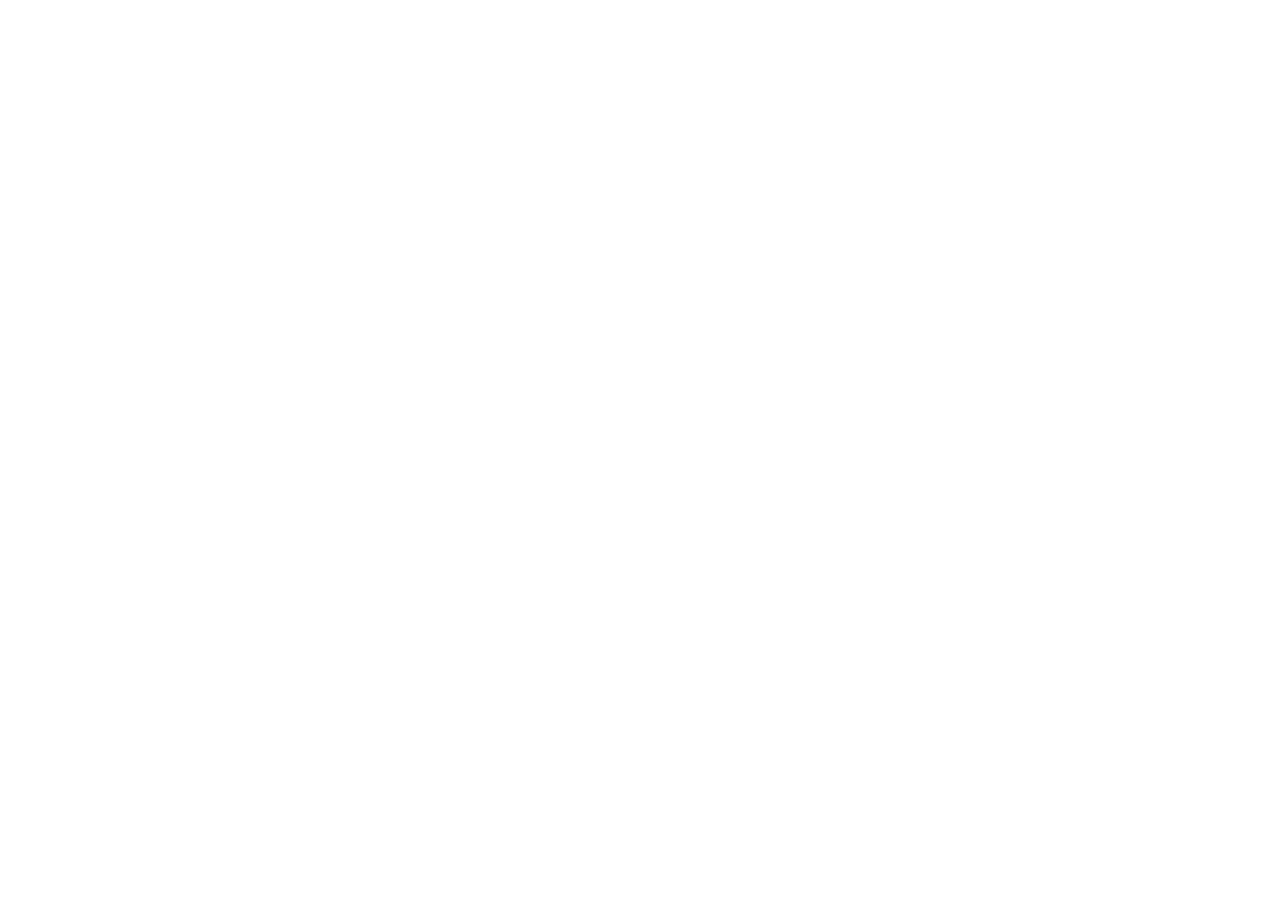
==== Tea_Project/index.html @ 8bb3a370 "www" ====
<!DOCTYPE html>
<html lang="en">
<head>
    <meta charset="UTF-8">
    <meta name="viewport" content="width=device-width, initial-scale=1.0">
    <title>Teashop</title>
</head>
<body>
    
</body>
</html>
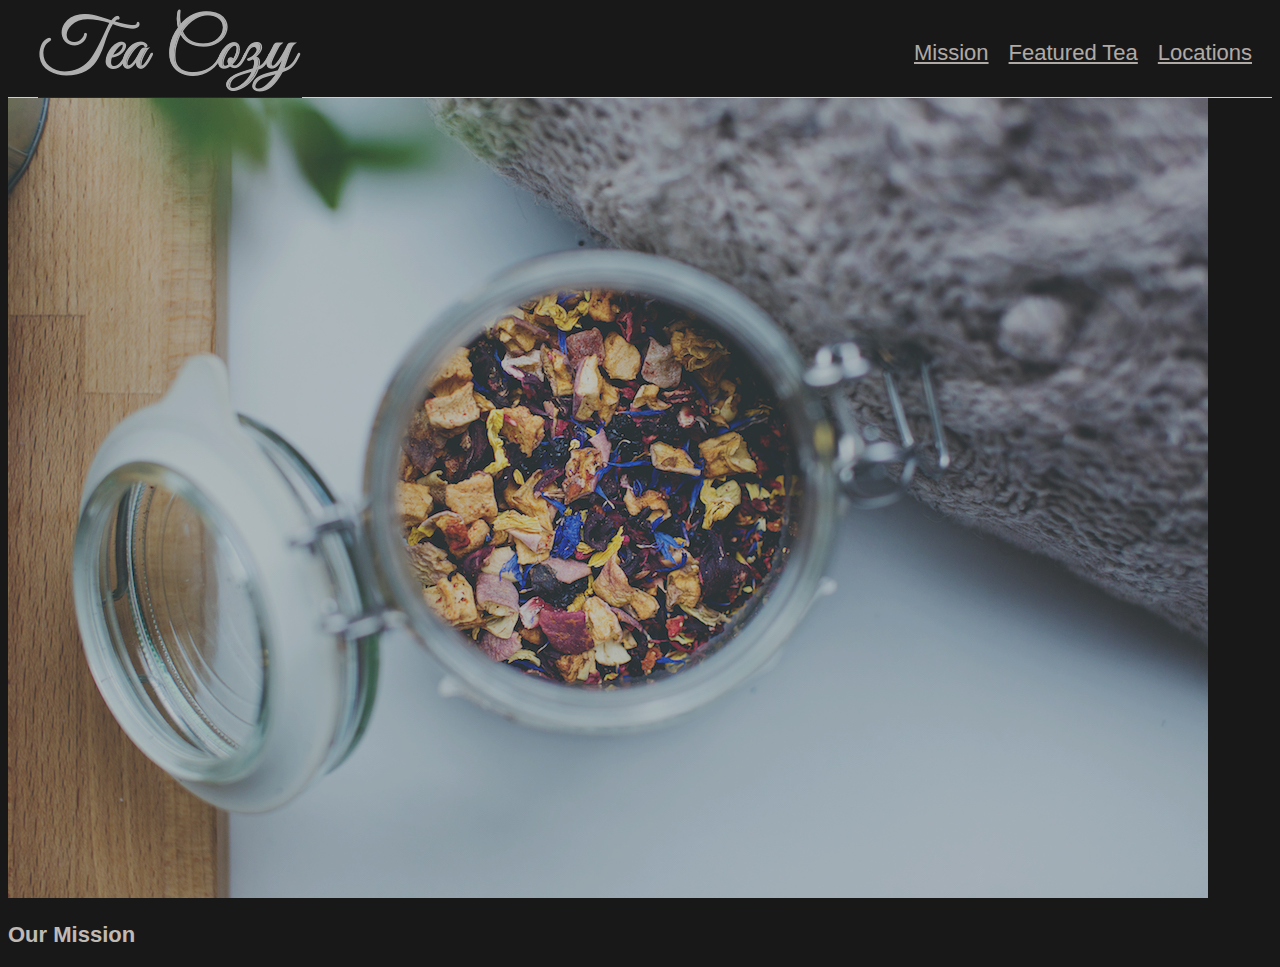
==== commit 3a20dc30: "getting started on tea cozy page. flexbox practice" ====
--- a/Tea_Project/index.html
+++ b/Tea_Project/index.html
@@ -3,9 +3,24 @@
 <head>
     <meta charset="UTF-8">
     <meta name="viewport" content="width=device-width, initial-scale=1.0">
-    <title>Teashop</title>
+    <link rel="stylesheet" href="Styles/images/style.css">
+    <title>Tea Cozy</title>
 </head>
 <body>
-    
+    <nav class="nav">
+        <span id="tea"><img src="Styles/images/img-tea-cozy-logo.png"></span>
+        <div class="right-container">
+            <span class="right">Mission</span>
+            <span class="right">Featured Tea</span>
+            <span class="right">Locations</span>
+        </div>
+    </nav>
+    <div class="main-picture">
+        <img src="Styles/images/img-mission-background.jpg" alt="Jar of Tea leaves">
+            <h2>Our Mission</h2>
+    </div>
+
+
 </body>
-</html>+</html>
+    --- a/Tea_Project/Styles/images/style.css
+++ b/Tea_Project/Styles/images/style.css
@@ -0,0 +1,29 @@
+* {
+    font-family: helvetica;
+    font-size: 22px;
+    color: seashell;
+    background-color: black;
+    opacity: .9;
+}
+
+.nav {
+    display: flex;
+    justify-content: space-between;
+    align-items: center;
+    padding: 10px 20px;
+    border-bottom: 1px solid seashell;
+    height: 69px;
+}
+
+.right-container {
+    margin-left: auto;
+    display: flex;
+    gap: 20px;
+    text-decoration: underline;
+}
+
+#tea {
+    margin-left: 10px;
+    align-items: center;
+    size: auto 50px;
+}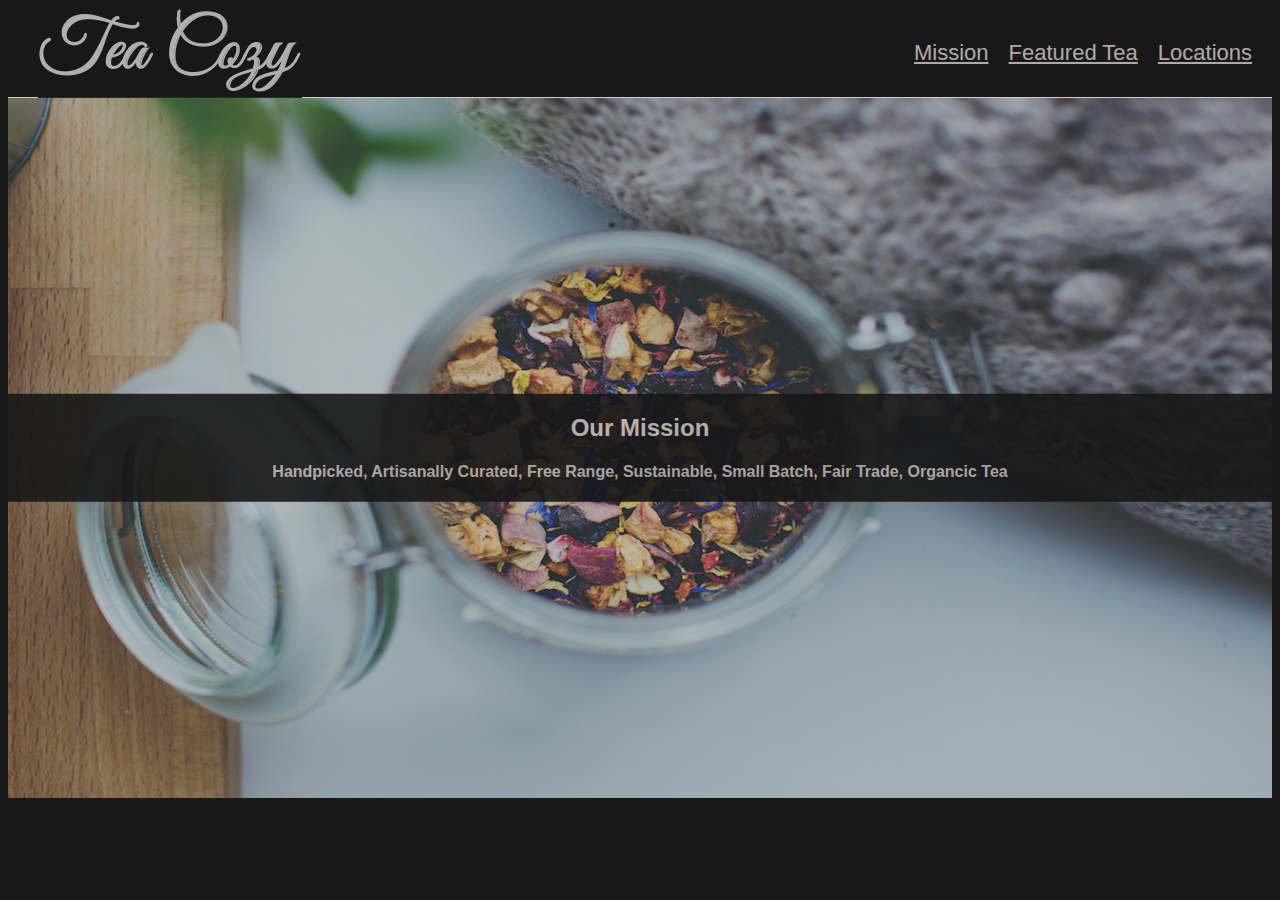
==== commit ecb802bc: "tryingt to match Styles" ====
--- a/Tea_Project/index.html
+++ b/Tea_Project/index.html
@@ -1,26 +1,29 @@
 <!DOCTYPE html>
 <html lang="en">
-<head>
-    <meta charset="UTF-8">
-    <meta name="viewport" content="width=device-width, initial-scale=1.0">
-    <link rel="stylesheet" href="Styles/images/style.css">
+  <head>
+    <meta charset="UTF-8" />
+    <meta name="viewport" content="width=device-width, initial-scale=1.0" />
+    <link rel="stylesheet" href="Styles/images/style.css" />
     <title>Tea Cozy</title>
-</head>
-<body>
+  </head>
+  <body>
     <nav class="nav">
-        <span id="tea"><img src="Styles/images/img-tea-cozy-logo.png"></span>
-        <div class="right-container">
-            <span class="right">Mission</span>
-            <span class="right">Featured Tea</span>
-            <span class="right">Locations</span>
-        </div>
+      <span id="tea"><img src="Styles/images/img-tea-cozy-logo.png" /></span>
+      <div class="right-container">
+        <span class="right">Mission</span>
+        <span class="right">Featured Tea</span>
+        <span class="right">Locations</span>
+      </div>
     </nav>
     <div class="main-picture">
-        <img src="Styles/images/img-mission-background.jpg" alt="Jar of Tea leaves">
-            <h2>Our Mission</h2>
+      <img
+        src="Styles/images/img-mission-background.jpg"
+        alt="Jar of Tea leaves"
+      />
+      <div class="mission-child">
+        <h2>Our Mission</h2>
+        <div class="hh4"><h4>Handpicked, Artisanally Curated, Free Range, Sustainable, Small Batch, Fair Trade, Organcic Tea</h4></div>
     </div>
-
-
-</body>
+    </div>
+  </body>
 </html>
-    --- a/Tea_Project/Styles/images/style.css
+++ b/Tea_Project/Styles/images/style.css
@@ -1,6 +1,5 @@
 * {
     font-family: helvetica;
-    font-size: 22px;
     color: seashell;
     background-color: black;
     opacity: .9;
@@ -13,6 +12,7 @@
     padding: 10px 20px;
     border-bottom: 1px solid seashell;
     height: 69px;
+    font-size: 22px;
 }
 
 .right-container {
@@ -26,4 +26,35 @@
     margin-left: 10px;
     align-items: center;
     size: auto 50px;
+}
+
+#mission {
+    width: 100%;
+}
+
+.main-picture {
+    position: relative;
+    text-align: center;
+    
+}
+
+.main-picture img {
+    display: flex;
+    width: 100%;
+    height: 700px;
+}
+
+.mission-child {
+    display: inline-block;
+    position: absolute;
+    top: 50%;
+    left: 50%;
+    transform: translate(-50%, -50%);
+    color: seashell;
+    width: 100%;
+}
+
+
+h2 {
+    text-align: center;
 }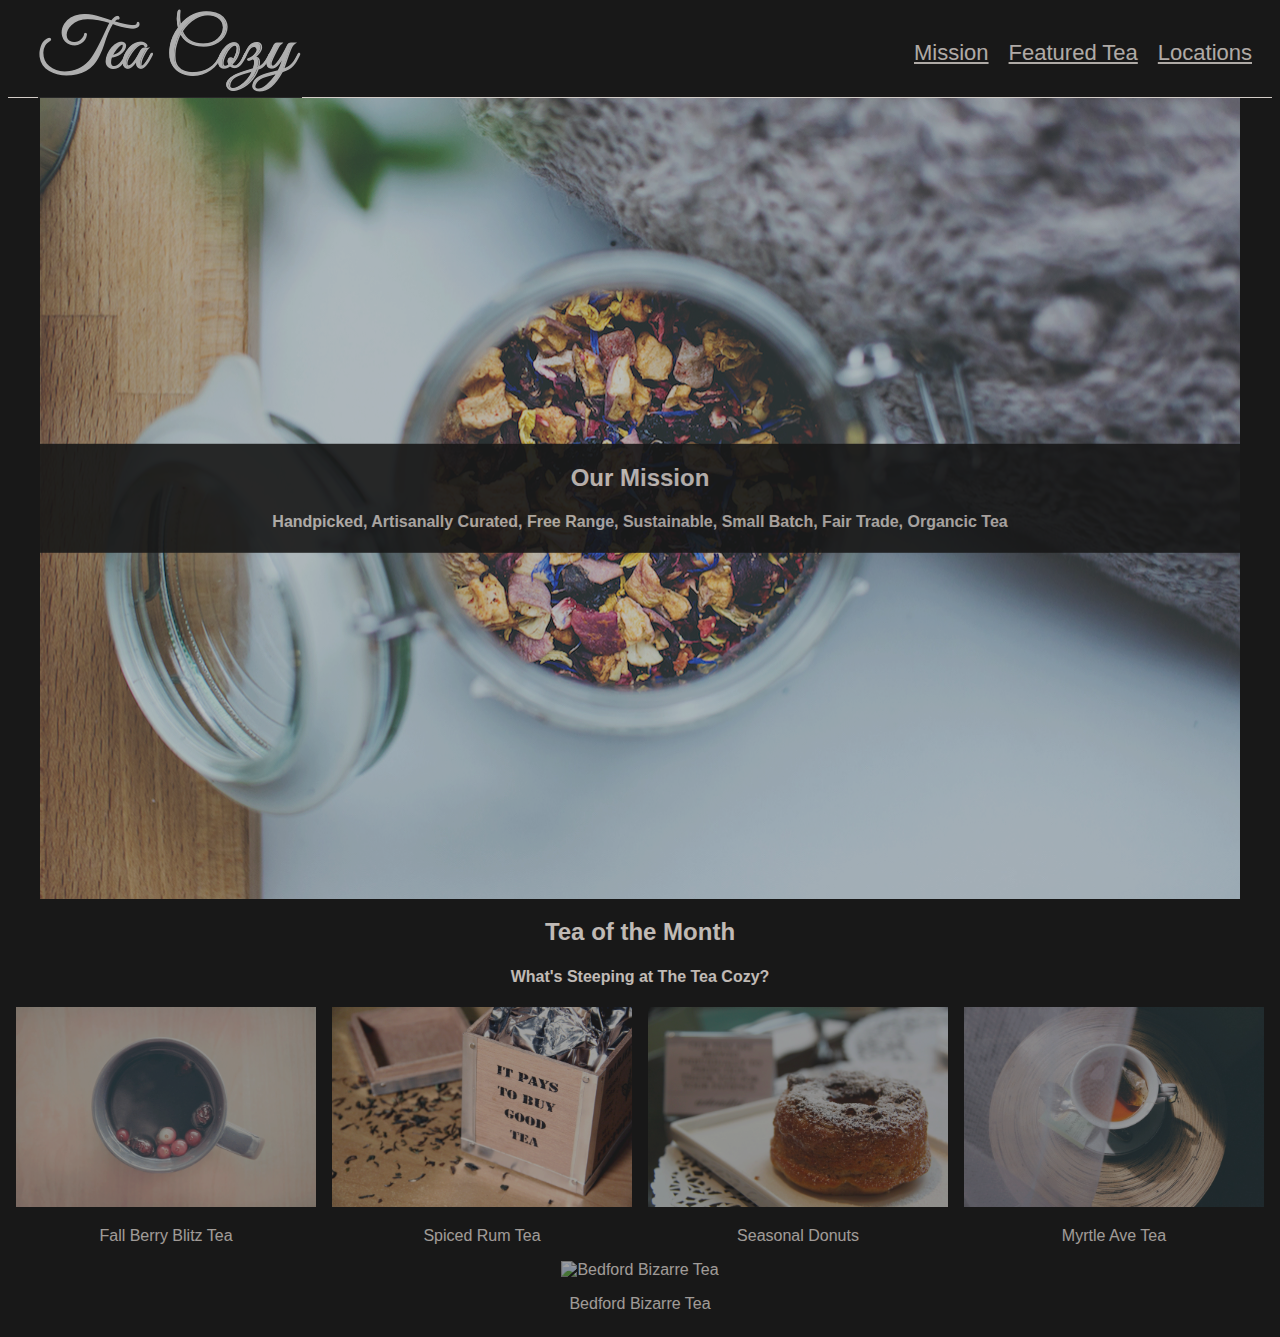
==== commit 8a8ee515: "Finished midsection. Not 100% but progress." ====
--- a/Tea_Project/index.html
+++ b/Tea_Project/index.html
@@ -23,7 +23,24 @@
       <div class="mission-child">
         <h2>Our Mission</h2>
         <div class="hh4"><h4>Handpicked, Artisanally Curated, Free Range, Sustainable, Small Batch, Fair Trade, Organcic Tea</h4></div>
+      </div>
     </div>
+    <div class="midsection">
+      <h2>Tea of the Month</h2>
+      <h4>What's Steeping at The Tea Cozy?</h4>
+      <div class="midchild">
+        <div><img class="pic" src="Styles/images/img-berryblitz.jpg" alt="Fall Berry Blitz Tea">
+        <p>Fall Berry Blitz Tea</p></div>
+        <div><img class="pic" src="Styles/images/img-spiced-rum.jpg" alt="Spiced Rum Tea">
+        <p>Spiced Rum Tea</p></div>
+        <div><img class="pic" src="Styles/images/img-donut.jpg" alt="Seasonal Donuts">
+        <p>Seasonal Donuts</p></div>
+        <div><img class="pic"src="Styles/images/img-myrtle-ave.jpg" alt="Myrtle Ave Tea">
+        <p>Myrtle Ave Tea</p></div>
+        <div><img class="pic" src="Styles/images/img-bedford-bizarre.jpg" alt="Bedford Bizarre Tea">
+        <p>Bedford  Bizarre Tea</p></div>
+
+      </div>
     </div>
   </body>
 </html>
--- a/Tea_Project/Styles/images/style.css
+++ b/Tea_Project/Styles/images/style.css
@@ -40,8 +40,8 @@
 
 .main-picture img {
     display: flex;
-    width: 100%;
-    height: 700px;
+    width: 95%;
+    margin: auto;
 }
 
 .mission-child {
@@ -57,4 +57,23 @@
 
 h2 {
     text-align: center;
+}
+
+.midsection {
+    text-align: center;
+    justify-content: center;
+    align-items: center;
+
+}
+
+.midchild {
+    display: flex;
+    flex-wrap: wrap;
+    justify-content: space-around;
+    align-items: center;
+}
+
+.pic {
+    height: 200px;
+    width: 300px;
 }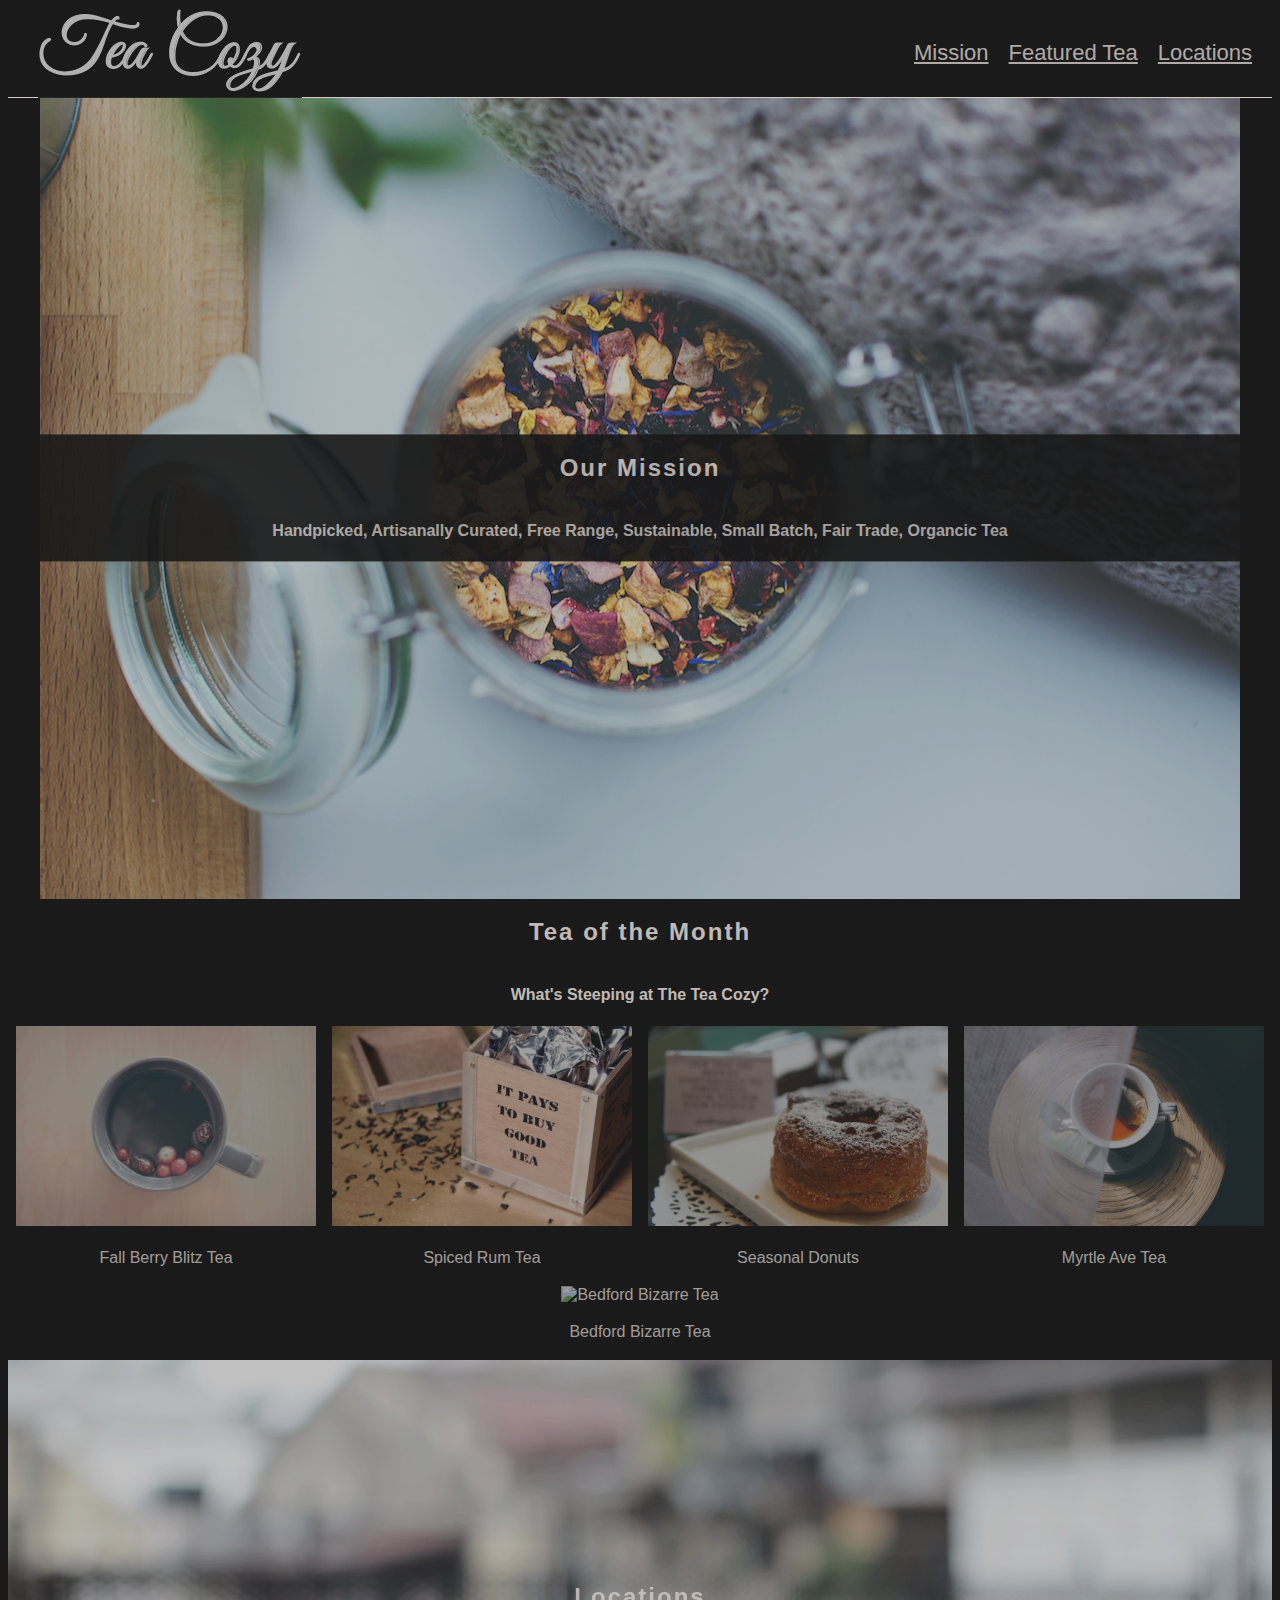
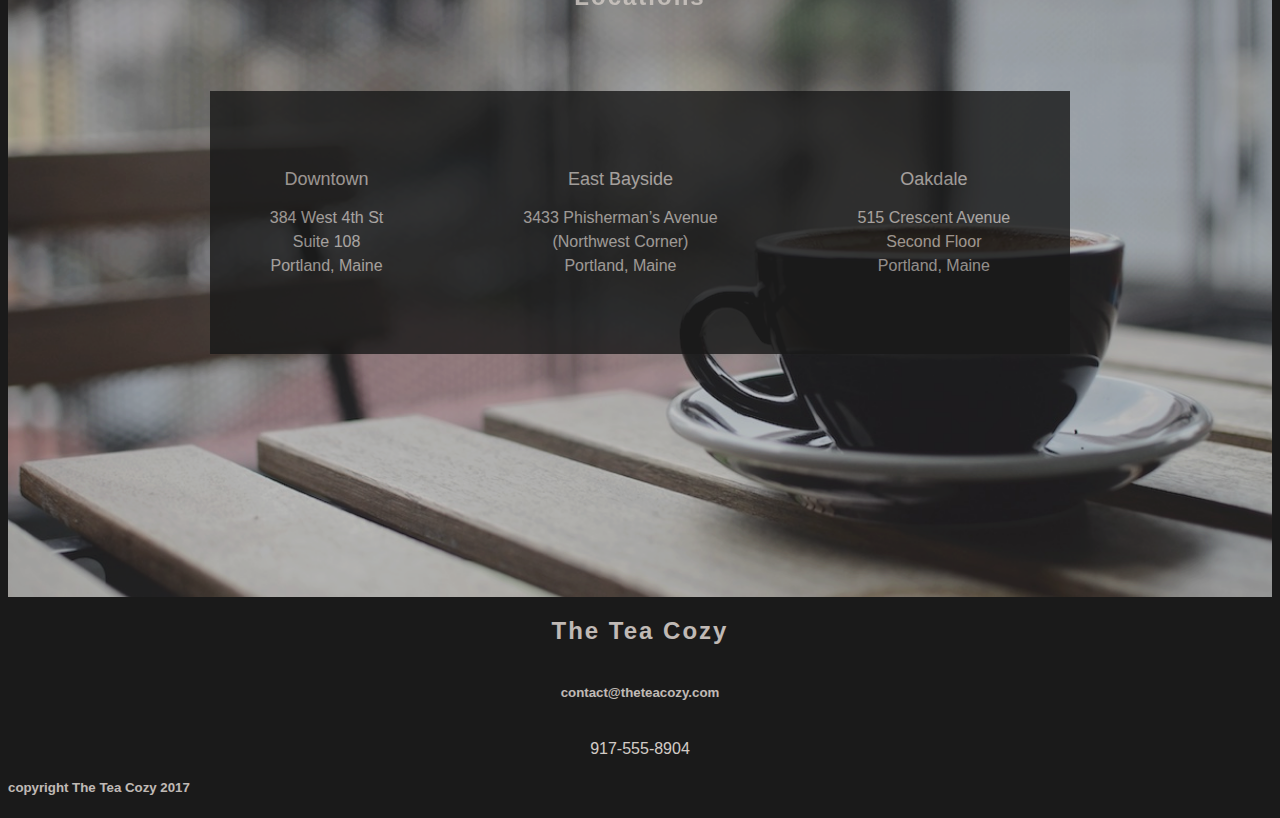
==== commit efce6601: "Finished up Tea webpage. Not 100% but moving on." ====
--- a/Tea_Project/index.html
+++ b/Tea_Project/index.html
@@ -22,25 +22,87 @@
       />
       <div class="mission-child">
         <h2>Our Mission</h2>
-        <div class="hh4"><h4>Handpicked, Artisanally Curated, Free Range, Sustainable, Small Batch, Fair Trade, Organcic Tea</h4></div>
+        <div>
+          <h4>
+            Handpicked, Artisanally Curated, Free Range, Sustainable, Small
+            Batch, Fair Trade, Organcic Tea
+          </h4>
+        </div>
       </div>
     </div>
     <div class="midsection">
       <h2>Tea of the Month</h2>
       <h4>What's Steeping at The Tea Cozy?</h4>
       <div class="midchild">
-        <div><img class="pic" src="Styles/images/img-berryblitz.jpg" alt="Fall Berry Blitz Tea">
-        <p>Fall Berry Blitz Tea</p></div>
-        <div><img class="pic" src="Styles/images/img-spiced-rum.jpg" alt="Spiced Rum Tea">
-        <p>Spiced Rum Tea</p></div>
-        <div><img class="pic" src="Styles/images/img-donut.jpg" alt="Seasonal Donuts">
-        <p>Seasonal Donuts</p></div>
-        <div><img class="pic"src="Styles/images/img-myrtle-ave.jpg" alt="Myrtle Ave Tea">
-        <p>Myrtle Ave Tea</p></div>
-        <div><img class="pic" src="Styles/images/img-bedford-bizarre.jpg" alt="Bedford Bizarre Tea">
-        <p>Bedford  Bizarre Tea</p></div>
-
+        <div>
+          <img
+            class="pic"
+            src="Styles/images/img-berryblitz.jpg"
+            alt="Fall Berry Blitz Tea"
+          />
+          <p>Fall Berry Blitz Tea</p>
+        </div>
+        <div>
+          <img
+            class="pic"
+            src="Styles/images/img-spiced-rum.jpg"
+            alt="Spiced Rum Tea"
+          />
+          <p>Spiced Rum Tea</p>
+        </div>
+        <div>
+          <img
+            class="pic"
+            src="Styles/images/img-donut.jpg"
+            alt="Seasonal Donuts"
+          />
+          <p>Seasonal Donuts</p>
+        </div>
+        <div>
+          <img
+            class="pic"
+            src="Styles/images/img-myrtle-ave.jpg"
+            alt="Myrtle Ave Tea"
+          />
+          <p>Myrtle Ave Tea</p>
+        </div>
+        <div>
+          <img
+            class="pic"
+            src="Styles/images/img-bedford-bizarre.jpg"
+            alt="Bedford Bizarre Tea"
+          />
+          <p>Bedford Bizarre Tea</p>
+        </div>
       </div>
+    </div>
+    <div class="locations">
+      <img src="Styles/images/img-locations-background.jpg" alt="Locations" class="background-image">
+      <div class="locations-section">
+        <h2>Locations</h2>
+        <div class="locations1">
+          <div class="location2">
+            <h3>Downtown</h3>
+            <p>384 West 4th St<br>Suite 108<br>Portland, Maine</p>
+          </div>
+          <div class="location3">
+            <h3>East Bayside</h3>
+            <p>3433 Phisherman’s Avenue<br>(Northwest Corner)<br>Portland, Maine</p>
+          </div>
+          <div class="location4">
+            <h3>Oakdale</h3>
+            <p>515 Crescent Avenue<br>Second Floor<br>Portland, Maine</p>
+          </div>
+        </div>
+      </div>
+    </div>
+    <div class="contact">
+      <h2>The Tea Cozy</h2>
+      <h5>contact@theteacozy.com</h5>
+      <br>917-555-8904
+    </div>
+    <div class="foot">
+      <h5>copyright The Tea Cozy 2017</h5>
     </div>
   </body>
 </html>
--- a/Tea_Project/Styles/images/style.css
+++ b/Tea_Project/Styles/images/style.css
@@ -60,8 +60,9 @@
 }
 
 .midsection {
+    
     text-align: center;
-    justify-content: center;
+    justify-content: space-evenly;
     align-items: center;
 
 }
@@ -76,4 +77,90 @@
 .pic {
     height: 200px;
     width: 300px;
+}
+body {
+    background-color: black; /* Ensure the background is black */
+    color: white; /* Text should be white */
+    font-family: Arial, sans-serif;
+  }
+  
+  .locations {
+    position: relative;
+    width: 100%;
+    height: auto;
+  }
+
+  .background-image {
+    width: 100%;
+    height: auto;
+    display: block;
+  }
+  
+  .locations-section {
+    position: absolute;
+    background-color: transparent;
+    top: 0;
+    left: 0;
+    width: 100%;
+    height: 100%;
+    display: flex;
+    flex-direction: column;
+    align-items: center;
+    justify-content: center;
+    text-align: center;
+      
+  }
+  
+  .locations1 {
+    display: flex;
+    justify-content: space-between;
+    gap: 20px;
+    margin: 40px;
+    
+  }
+
+  .location2,
+  .location3,
+  .location4 {
+    padding: 20px;
+    border-radius: 10px;
+    margin: 40px;
+    text-align: center;
+  }
+  
+  h2 {
+    font-size: 24px;
+    letter-spacing: 2px;
+    margin-bottom: 40px;
+    background-color: transparent;
+  }
+  
+  h3 {
+    font-size: 18px;
+    font-weight: normal;
+    margin-bottom: 15px;
+    
+  }
+  
+  p {
+    font-size: 16px;
+    line-height: 1.5;
+    
+    }
+
+    .location2 {
+      margin: 40px;
+    }
+
+    .location3 {
+      margin: 40px;
+    }
+
+    .location4 {
+      margin: 40px;
+    }
+  
+.contact {
+  width: 100%;
+  text-align: center;
 }